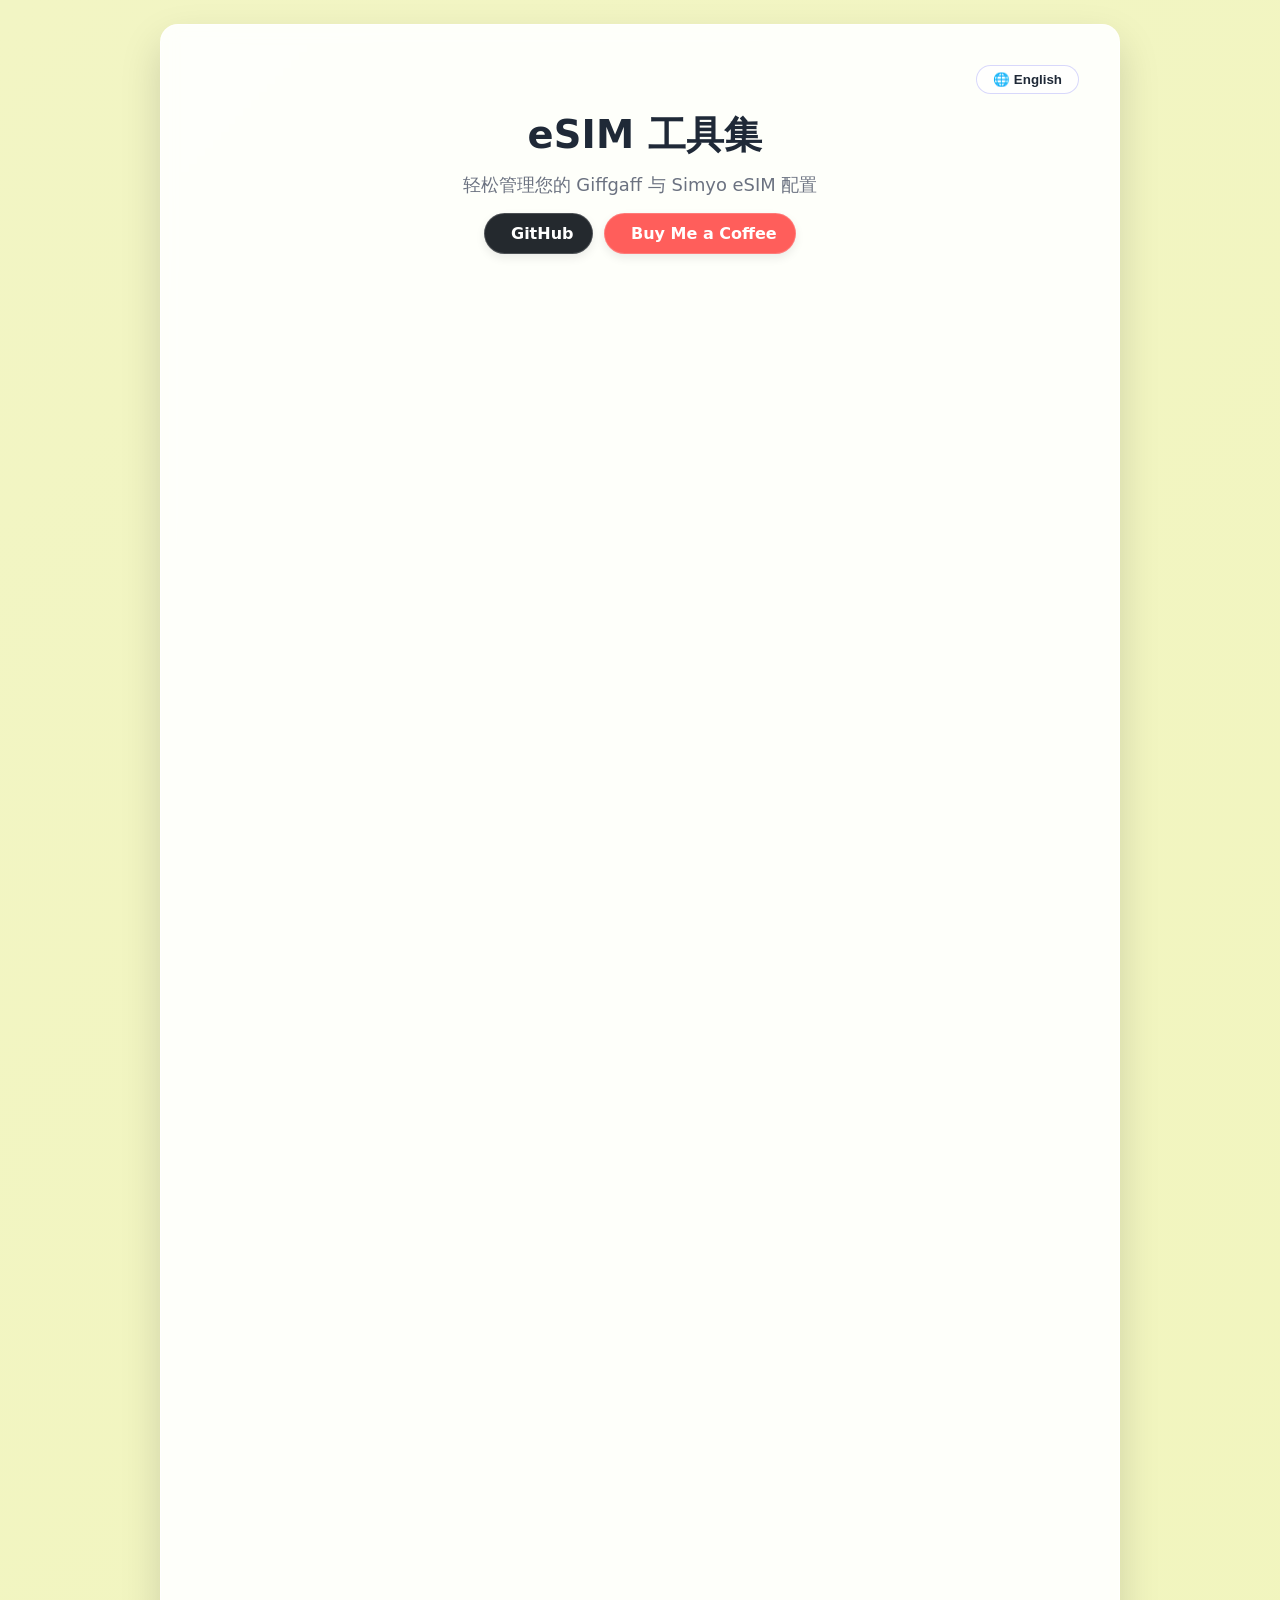
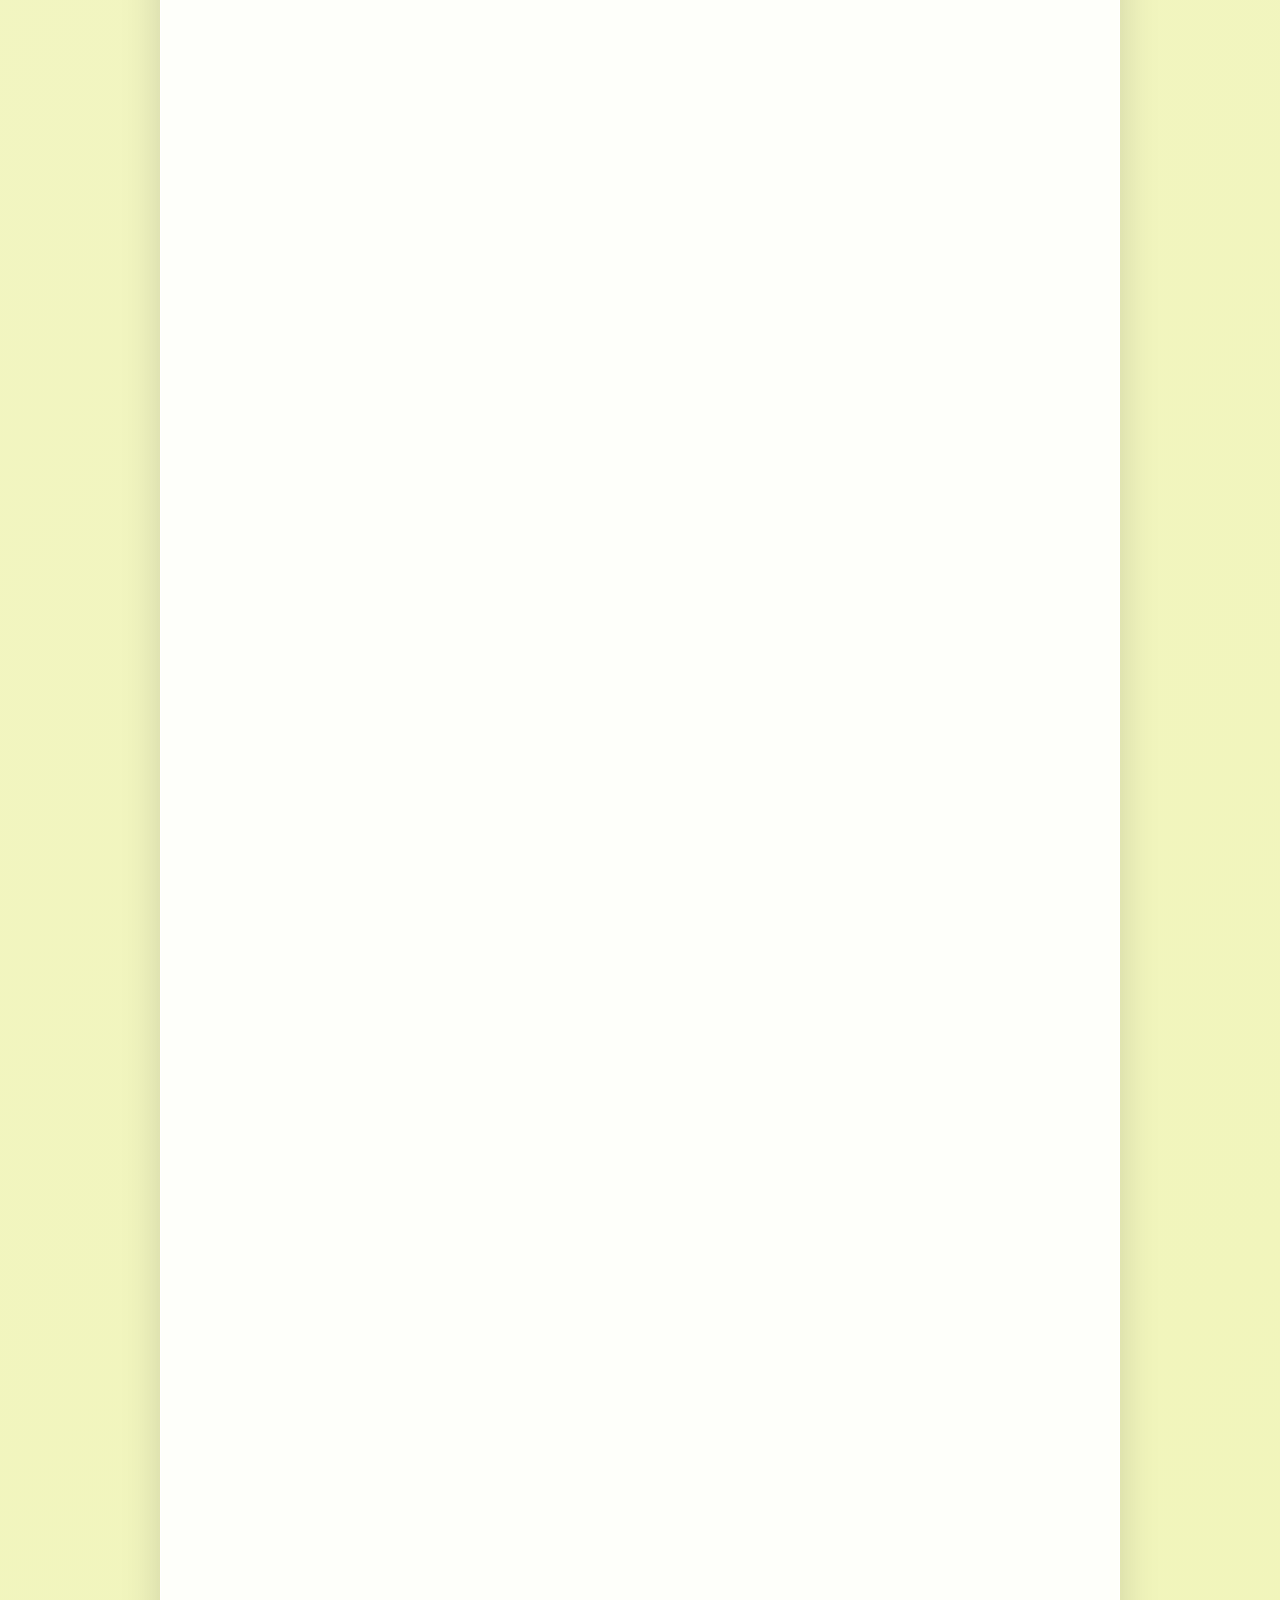
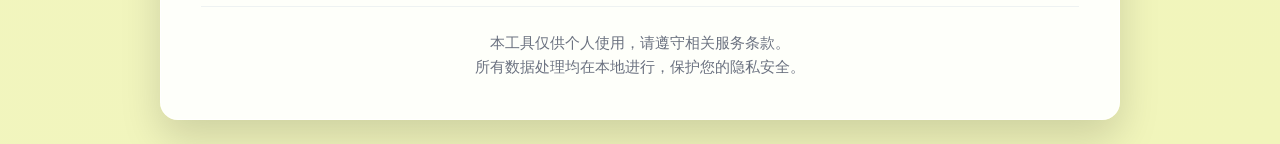
==== index.html @ 3311214f "♻️ refactor: Legacy → Modular 全量迁移完成 - 删除 src/giffgaff/ 和 src/simyo/ 整个目录（JS、CSS、HTML、文档） - 移动 HTML " ====
<!DOCTYPE html>
<html lang="zh-CN" data-page="home">
<head>
    <meta charset="UTF-8">
    <meta name="viewport" content="width=device-width, initial-scale=1">
    <meta name="description" content="eSIM 设备管理工具集，支持已有 Giffgaff 与 Simyo 号码的 eSIM 转换、设备更换、二维码生成及验证码处理。">

    <!-- Sentry 错误监控配置（必须在其他脚本之前） -->
    <script>
      // Sentry 配置 - 在 Netlify 部署时会通过环境变量注入
      window.SENTRY_DSN = '';  // 在 Netlify 环境变量中配置
      window.SENTRY_ENVIRONMENT = 'production';
      window.SENTRY_RELEASE = 'esim-tools@unknown';
    </script>
    <script src="/src/js/sentry-loader.js"></script>

    <meta http-equiv="Content-Security-Policy" content="default-src 'self'; script-src 'self' 'unsafe-eval' https://cdn.jsdelivr.net https://cdnjs.cloudflare.com https://browser.sentry-cdn.com https://www.googletagmanager.com; style-src 'self' 'unsafe-inline' https://cdn.jsdelivr.net https://cdnjs.cloudflare.com; font-src 'self' data:; connect-src 'self' https://cdn.jsdelivr.net https://cdnjs.cloudflare.com https://www.google-analytics.com https://www.googletagmanager.com https://qrcode.show https://api.qrserver.com https://appapi.simyo.nl https://api.giffgaff.com https://id.giffgaff.com https://publicapi.giffgaff.com https://*.sentry.io; img-src 'self' data: https:;">
    <title>eSIM Tools - Giffgaff &amp; Simyo eSIM 在线管理工具 | 设备更换、激活与二维码生成</title>
    <link rel="canonical" href="https://esim.cosr.eu.org/">
    <meta name="robots" content="index, follow">
    <link rel="manifest" href="/manifest.webmanifest">
    <meta name="theme-color" content="#6366f1">

    <!-- Open Graph / Facebook -->
    <meta property="og:type" content="website">
    <meta property="og:url" content="https://esim.cosr.eu.org/">
    <meta property="og:title" content="eSIM Tools - Giffgaff & Simyo eSIM 在线管理工具">
    <meta property="og:description" content="免费在线 eSIM 管理工具，支持已有 Giffgaff 与 Simyo 号码的 eSIM 转换、OAuth 认证、设备更换、QR 码生成及激活，浏览器端操作无需安装 App。">
    <meta property="og:image" content="https://esim.cosr.eu.org/og-image.png">
    <meta property="og:locale" content="zh_CN">
    <meta property="og:site_name" content="eSIM Tools">

    <!-- Twitter Card -->
    <meta name="twitter:card" content="summary_large_image">
    <meta name="twitter:title" content="eSIM Tools - Giffgaff & Simyo eSIM 在线管理工具">
    <meta name="twitter:description" content="免费在线 eSIM 管理工具，支持已有 Giffgaff 与 Simyo 号码的 eSIM 转换、设备更换、QR 码生成及激活。">
    <meta name="twitter:image" content="https://esim.cosr.eu.org/og-image.png">

    <!-- JSON-LD 结构化数据 -->
    <script type="application/ld+json">
    {
      "@context": "https://schema.org",
      "@type": "WebApplication",
      "name": "eSIM Tools",
      "url": "https://esim.cosr.eu.org",
      "description": "免费在线 eSIM 管理工具，支持已有 Giffgaff 与 Simyo 号码的 eSIM 转换、OAuth 认证、设备更换、QR 码生成及激活。",
      "applicationCategory": "UtilitiesApplication",
      "operatingSystem": "Web Browser",
      "offers": {
        "@type": "Offer",
        "price": "0",
        "priceCurrency": "GBP"
      },
      "featureList": [
        "Giffgaff eSIM OAuth 认证与激活",
        "Simyo eSIM 设备更换与管理",
        "自动生成 eSIM QR 码",
        "支持 MFA 多因素认证",
        "浏览器端本地处理，保护隐私"
      ],
      "inLanguage": ["zh", "en"],
      "softwareHelp": {
        "@type": "CreativeWork",
        "url": "https://github.com/Silentely/eSIM-Tools"
      }
    }
    </script>

    <!-- 性能优化：预连接与预加载关键资源 -->
    <link rel="preconnect" href="https://cdn.jsdelivr.net" crossorigin>
    <link rel="preconnect" href="https://cdnjs.cloudflare.com" crossorigin>
    <link rel="preconnect" href="https://browser.sentry-cdn.com" crossorigin>
    <link rel="preconnect" href="https://www.googletagmanager.com" crossorigin>
    <link rel="preconnect" href="https://qrcode.show" crossorigin>
    <link rel="preconnect" href="https://api.giffgaff.com" crossorigin>
    <link rel="preconnect" href="https://appapi.simyo.nl" crossorigin>

    <!-- Favicon -->
    <link rel="icon" href="/src/assets/favicon.ico" type="image/x-icon">

    <!-- 关键CSS优先：preload 后备 rel=stylesheet -->
    <link rel="preload" href="https://cdn.jsdelivr.net/npm/bootstrap@5.3.0/dist/css/bootstrap.min.css" as="style" onload="this.rel='stylesheet'" integrity="sha384-9ndCyUaIbzAi2FUVXJi0CjmCapSmO7SnpJef0486qhLnuZ2cdeRhO02iuK6FUUVM" crossorigin="anonymous">
    <noscript><link href="https://cdn.jsdelivr.net/npm/bootstrap@5.3.0/dist/css/bootstrap.min.css" rel="stylesheet" integrity="sha384-9ndCyUaIbzAi2FUVXJi0CjmCapSmO7SnpJef0486qhLnuZ2cdeRhO02iuK6FUUVM" crossorigin="anonymous"></noscript>
    <!-- Font Awesome：直接引入，避免 onload 触发器被 CSP 阻断导致样式未生效 -->
    <link rel="stylesheet" href="/src/assets/fontawesome/all.min.css">
    <!-- Font Awesome 资源路径（woff2）在 /src/assets/fontawesome/，确保已发布且 CSP 允许 font-src 'self' -->

    <!-- 本地样式文件 -->
    <link rel="preload" href="/src/styles/design-system.css" as="style" onload="this.rel='stylesheet'">
    <link rel="preload" href="/src/styles/animations.css" as="style" onload="this.rel='stylesheet'">
    <link rel="stylesheet" href="/src/styles/fa-local.css">
    <link rel="stylesheet" href="/src/styles/notification.css">

    <meta name="build-rev" content="v1">

    <style>
        /* Design System: 语义化令牌与统一规范 */
        :root{
            /* Brand */
            --brand-start:#6366f1; /* indigo-500 */
            --brand-end:#8b5cf6;   /* violet-500 */
            --accent-ok:#10b981;   /* emerald-500 */
            --accent-warn:#f59e0b; /* amber-500 */
            --accent-danger:#ef4444; /* red-500 */

            /* Surface & Text */
            /* 背景改为淡色 #f2f5c4 */
            --bg-grad-start:#f2f5c4;
            --bg-grad-end:#f1f5bb;
            --surface:#ffffff;
            --surface-alpha:92%;
            --text-primary:#1f2937;   /* slate-800 */
            --text-secondary:#374151; /* gray-700 */
            --text-muted:#6b7280;     /* gray-500 */

            /* Radius & Elevation & Spacing */
            --radius-lg:18px;
            --shadow-sm:0 4px 10px rgba(0,0,0,.08);
            --shadow-md:0 10px 30px rgba(0,0,0,.10);
            --shadow-lg:0 18px 40px rgba(0,0,0,.15);
            --ring:0 0 0 3px rgba(99,102,241,.35);

            --s1:8px; --s2:12px; --s3:16px; --s4:20px; --s5:24px; --s6:32px;

            /* Motion */
            --ease-standard:cubic-bezier(.2,.8,.2,1);
            --duration-fast:.18s;
            --duration-normal:.28s;
        }

        *{margin:0;padding:0;box-sizing:border-box}

        body{
            font-family: system-ui, -apple-system, Segoe UI, Roboto, Ubuntu, Cantarell, 'Helvetica Neue', Arial, 'Noto Sans', 'PingFang SC', 'Hiragino Sans GB', 'Microsoft YaHei', sans-serif;
            background: linear-gradient(135deg, var(--bg-grad-start) 0%, var(--bg-grad-end) 100%);
            min-height: 100vh;
            display: flex;
            align-items: center;
            justify-content: center;
            padding: var(--s5);
            color: var(--text-primary);
        }

        .main-container{
            background: color-mix(in oklab, white var(--surface-alpha), transparent);
            -webkit-backdrop-filter: blur(8px);
            backdrop-filter: blur(8px);
            border-radius: var(--radius-lg);
            padding: clamp(20px, 4vw, 40px);
            box-shadow: var(--shadow-lg);
            max-width: 960px;
            width: 100%;
            text-align: center;
            border: 1px solid color-mix(in oklab, white 70%, transparent);
        }

        .language-switcher{
            display:flex;
            justify-content:flex-end;
            width:100%;
            margin-bottom: var(--s3);
        }
        .lang-switch{
            display:inline-flex;
            align-items:center;
            gap:6px;
            padding:6px 16px;
            border-radius:999px;
            border:1px solid rgba(99,102,241,.25);
            background: rgba(255,255,255,.7);
            color: var(--text-primary);
            font-weight:600;
            cursor:pointer;
            transition: transform var(--duration-fast) var(--ease-standard), box-shadow var(--duration-fast) var(--ease-standard);
        }
        .lang-switch:hover{
            transform: translateY(-1px);
            box-shadow: var(--shadow-sm);
        }
        .lang-switch:focus-visible{
            outline:none;
            box-shadow: var(--ring);
        }

        .header{ margin-bottom: var(--s6); }
        .header h1{
            font-size: clamp(1.9rem, 3vw, 2.6rem);
            font-weight: 800;
            color: var(--text-primary);
            margin-bottom: var(--s2);
            letter-spacing: .2px;
            display:flex;align-items:center;justify-content:center;gap:10px;
        }
        .header .subtitle{
            font-size: clamp(.95rem, 1.9vw, 1.12rem);
            color: var(--text-muted);
            margin: 0;
        }

        .header-actions{
            display: flex;
            gap: var(--s2);
            justify-content: center;
            flex-wrap: wrap;
            margin-top: var(--s3);
        }

        .github-btn, .kofi-btn{
            font-size: 16px;
            font-weight: 600;
            padding: 10px 18px;
            display:inline-flex;
            align-items:center;
            justify-content:center;
            border-radius: 999px;
            transition: transform var(--duration-fast) var(--ease-standard), box-shadow var(--duration-fast) var(--ease-standard), background var(--duration-fast) var(--ease-standard);
            gap: 8px;
            box-shadow: var(--shadow-sm);
            text-decoration: none !important;
            outline: none;
            will-change: transform;
            border: 1px solid rgba(255,255,255,.18);
        }
        .github-btn{ background: #24292e; color:#fff !important; }
        .github-btn:hover{ transform: translateY(-1px); box-shadow: var(--shadow-md); background:#111; }

        .kofi-btn{ background: #FF5E5B; color:#fff !important; }
        .kofi-btn:hover{ transform: translateY(-1px); box-shadow: var(--shadow-md); background:#e64a47; }

        .github-btn:focus-visible, .kofi-btn:focus-visible{ outline: none; box-shadow: var(--ring); }

        .tools-grid{
            display:grid;
            grid-template-columns: repeat(2, minmax(0, 1fr));
            gap: clamp(16px, 3vw, 28px);
            margin-top: var(--s6);
        }
        @media (max-width: 720px){ .tools-grid{ grid-template-columns: 1fr; } }

        .tool-card{
            background: var(--surface);
            border-radius: var(--radius-lg);
            padding: clamp(20px, 3.2vw, 28px);
            box-shadow: var(--shadow-md);
            transition: transform var(--duration-fast) var(--ease-standard), box-shadow var(--duration-fast) var(--ease-standard), border-color var(--duration-fast) var(--ease-standard);
            border: 2px solid transparent;
            position: relative;
            overflow: hidden;
            will-change: transform, box-shadow;
        }
        .tool-card::before{
            content: '';
            position: absolute;
            inset: 0 0 auto 0;
            height: 4px;
            background: linear-gradient(90deg, var(--primary), var(--secondary));
        }
        .tool-card:hover{
            transform: translateY(-6px);
            box-shadow: var(--shadow-lg);
            border-color: color-mix(in oklab, var(--primary) 40%, transparent);
        }
        .tool-card:focus-within{ box-shadow: var(--ring); }

        /* 品牌色注入 */
        .giffgaff-card{ --primary:#ff6b00; --secondary:#ff8c42; }
        .simyo-card{ --primary:#e74c3c; --secondary:#c0392b; }

        .tool-icon{
            font-size: clamp(2.2rem, 3.2vw, 2.8rem);
            color: var(--primary);
            margin-bottom: var(--s3);
        }
        .tool-title{
            font-size: clamp(1.2rem, 2.2vw, 1.4rem);
            font-weight: 800;
            color: var(--text-primary);
            margin-bottom: var(--s2);
        }
        .tool-description{
            color: var(--text-muted);
            margin-bottom: var(--s4);
            line-height: 1.65;
        }

        .tool-features{
            list-style: none;
            padding: 0;
            margin-bottom: var(--s4);
            text-align: left;
        }
        .tool-features li{
            display: flex;
            align-items: baseline;
            gap: 10px;
            padding: 6px 0;
            color: var(--text-secondary);
        }
        .tool-features li i{ color: var(--primary); flex: 0 0 auto; }
        .tool-features li span{ flex: 1 1 auto; }

        .tool-btn{
            background: linear-gradient(135deg, var(--primary), var(--secondary));
            color: #fff;
            border: none;
            padding: 12px 22px;
            border-radius: 999px;
            font-size: 1rem;
            font-weight: 800;
            text-decoration: none;
            display: inline-flex;
            align-items: center;
            gap: 10px;
            transition: transform var(--duration-fast) var(--ease-standard), box-shadow var(--duration-fast) var(--ease-standard), filter var(--duration-fast) var(--ease-standard);
            box-shadow: 0 6px 16px color-mix(in oklab, var(--primary) 35%, transparent);
            outline: none;
            will-change: transform, filter;
        }
        .tool-btn:hover{ transform: translateY(-2px); text-decoration: none; color: #fff; filter: brightness(1.03); }
        .tool-btn:focus-visible{ box-shadow: var(--ring); }

        .footer{
            margin-top: var(--s6);
            padding-top: var(--s5);
            border-top: 1px solid color-mix(in oklab, #ecf0f1 85%, transparent);
            color: #6b7280;
            font-size: .94rem;
            line-height: 1.6;
            text-align: center;
        }

        /* 入场动画：IntersectionObserver 触发，避免 setTimeout 抖动 */
        .reveal{ opacity: 0; transform: translateY(12px); transition: opacity .5s var(--ease-standard), transform .5s var(--ease-standard); will-change: opacity, transform; }
        .reveal.show{ opacity: 1; transform: translateY(0); }

        /* 降低动效：尊重用户的减少动态偏好 */
        @media (prefers-reduced-motion: reduce){
            .reveal{ transition: none; transform: none; opacity: 1; }
            .tool-card, .github-btn, .tool-btn{ transition: none!important; }
        }

        /* 小屏进一步优化 */
        @media (max-width: 360px){
            .github-btn{ padding: 9px 14px; font-size: 14px; }
            .tool-btn{ padding: 10px 18px; font-size: .95rem; }
        }

        /* GEO 优化内容区块 */
        .info-section{
            margin-top: var(--s6);
            text-align: left;
        }
        .section-title{
            font-size: clamp(1.3rem, 2.5vw, 1.6rem);
            font-weight: 700;
            color: var(--text-primary);
            margin-bottom: var(--s3);
            display: flex;
            align-items: center;
            gap: var(--s2);
        }
        .section-title i{ color: var(--primary, var(--brand-start)); }
        .section-desc{
            color: var(--text-muted);
            margin-bottom: var(--s4);
        }

        /* 设备兼容性 */
        .compat-grid{
            display: grid;
            grid-template-columns: repeat(2, 1fr);
            gap: var(--s3);
            margin-bottom: var(--s3);
        }
        @media (max-width: 600px){ .compat-grid{ grid-template-columns: 1fr; } }
        .compat-card{
            background: color-mix(in oklab, var(--surface) 95%, transparent);
            border-radius: var(--radius-lg);
            padding: var(--s4);
            border: 1px solid color-mix(in oklab, var(--brand-start) 20%, transparent);
        }
        .compat-card h3{
            font-size: 1rem;
            font-weight: 700;
            margin-bottom: var(--s2);
            color: var(--text-primary);
        }
        .compat-card p{
            font-size: .9rem;
            color: var(--text-secondary);
            line-height: 1.6;
        }
        .compat-check{
            background: color-mix(in oklab, var(--accent-ok) 10%, transparent);
            padding: var(--s3);
            border-radius: var(--radius-lg);
            font-size: .9rem;
        }
        .compat-check code{
            background: rgba(0,0,0,.06);
            padding: 2px 6px;
            border-radius: 4px;
            font-weight: 600;
        }

        /* 使用教程 */
        .tutorial-grid{
            display: grid;
            grid-template-columns: repeat(2, 1fr);
            gap: var(--s4);
        }
        @media (max-width: 700px){ .tutorial-grid{ grid-template-columns: 1fr; } }
        .tutorial-card{
            background: var(--surface);
            border-radius: var(--radius-lg);
            padding: var(--s4);
            border-left: 4px solid;
        }
        .giffgaff-tutorial{ border-left-color: #ff6b00; }
        .simyo-tutorial{ border-left-color: #e74c3c; }
        .tutorial-card h3{
            font-size: 1.05rem;
            font-weight: 700;
            margin-bottom: var(--s3);
            color: var(--text-primary);
        }
        .tutorial-steps{
            padding-left: var(--s4);
            margin-bottom: var(--s3);
        }
        .tutorial-steps li{
            font-size: .9rem;
            color: var(--text-secondary);
            margin-bottom: var(--s1);
            line-height: 1.5;
        }
        .tutorial-note{
            font-size: .85rem;
            color: var(--text-muted);
            background: color-mix(in oklab, var(--accent-warn) 10%, transparent);
            padding: var(--s2) var(--s3);
            border-radius: var(--radius-lg);
        }

        /* 对比表格 */
        .compare-table-wrapper{
            overflow-x: auto;
            border-radius: var(--radius-lg);
            box-shadow: var(--shadow-sm);
        }
        .compare-table{
            width: 100%;
            border-collapse: collapse;
            background: var(--surface);
            font-size: .9rem;
        }
        .compare-table th{
            background: color-mix(in oklab, var(--brand-start) 10%, transparent);
            padding: var(--s3);
            font-weight: 700;
            text-align: left;
            color: var(--text-primary);
        }
        .compare-table td{
            padding: var(--s3);
            border-bottom: 1px solid color-mix(in oklab, #ecf0f1 80%, transparent);
            color: var(--text-secondary);
        }
        .compare-table tr:last-child td{ border-bottom: none; }
        .text-success{ color: var(--accent-ok); }
        .text-warning{ color: var(--accent-warn); }

        /* 地区限制 */
        .region-grid{
            display: grid;
            grid-template-columns: repeat(2, 1fr);
            gap: var(--s3);
        }
        @media (max-width: 600px){ .region-grid{ grid-template-columns: 1fr; } }
        .region-card{
            background: var(--surface);
            border-radius: var(--radius-lg);
            padding: var(--s4);
            border: 1px solid color-mix(in oklab, var(--brand-start) 15%, transparent);
        }
        .region-card h3{
            font-size: 1rem;
            font-weight: 700;
            margin-bottom: var(--s2);
            color: var(--text-primary);
        }
        .region-card p{
            font-size: .9rem;
            color: var(--text-secondary);
            margin-bottom: var(--s1);
        }
        .region-card strong{ color: var(--text-primary); }

        /* 术语表 */
        .glossary-grid{
            display: grid;
            grid-template-columns: repeat(3, 1fr);
            gap: var(--s3);
        }
        @media (max-width: 800px){ .glossary-grid{ grid-template-columns: repeat(2, 1fr); } }
        @media (max-width: 500px){ .glossary-grid{ grid-template-columns: 1fr; } }
        .glossary-item{
            background: var(--surface);
            border-radius: var(--radius-lg);
            padding: var(--s3) var(--s4);
        }
        .glossary-term{
            font-weight: 700;
            font-size: .9rem;
            color: var(--brand-start);
            margin-bottom: var(--s1);
        }
        .glossary-desc{
            font-size: .85rem;
            color: var(--text-muted);
            line-height: 1.5;
            margin: 0;
        }

        /* FAQ */
        .faq-list{
            display: flex;
            flex-direction: column;
            gap: var(--s2);
        }
        .faq-item{
            background: var(--surface);
            border-radius: var(--radius-lg);
            overflow: hidden;
        }
        .faq-item summary{
            padding: var(--s3) var(--s4);
            font-weight: 600;
            font-size: .95rem;
            color: var(--text-primary);
            cursor: pointer;
            transition: background var(--duration-fast) var(--ease-standard);
        }
        .faq-item summary:hover{
            background: color-mix(in oklab, var(--brand-start) 5%, transparent);
        }
        .faq-item p{
            padding: 0 var(--s4) var(--s3);
            font-size: .9rem;
            color: var(--text-secondary);
            line-height: 1.6;
        }

        /* 安全声明 */
        .disclaimer-content{
            display: flex;
            flex-direction: column;
            gap: var(--s3);
        }
        .disclaimer-item{
            display: flex;
            align-items: flex-start;
            gap: var(--s3);
            padding: var(--s4);
            border-radius: var(--radius-lg);
            background: var(--surface);
        }
        .disclaimer-item i{
            font-size: 1.5rem;
            flex-shrink: 0;
            margin-top: 2px;
        }
        .disclaimer-item.warning{ border-left: 4px solid var(--accent-warn); }
        .disclaimer-item.warning i{ color: var(--accent-warn); }
        .disclaimer-item.info{ border-left: 4px solid var(--brand-start); }
        .disclaimer-item.info i{ color: var(--brand-start); }
        .disclaimer-item.success{ border-left: 4px solid var(--accent-ok); }
        .disclaimer-item.success i{ color: var(--accent-ok); }
        .disclaimer-item strong{
            display: block;
            font-size: .95rem;
            margin-bottom: var(--s1);
            color: var(--text-primary);
        }
        .disclaimer-item p{
            font-size: .9rem;
            color: var(--text-secondary);
            margin: 0;
            line-height: 1.5;
        }
    </style>

    <!-- Google tag (gtag.js) 延迟加载 -->
    <script defer src="https://www.googletagmanager.com/gtag/js?id=G-HGX38HMNL1" integrity="sha384-NF9+d4/j/t6u+oaMBVAN5fH6PhjpwA5QS+SqlQSW2gEcp8M9N6EXbvBqLW8zLqDq" crossorigin="anonymous"></script>
</head>
<body aria-label="eSIM 工具选择">
    <div class="main-container" role="region" aria-label="eSIM 工具选择">
        <div class="language-switcher">
            <button id="languageSwitcher" class="lang-switch" type="button" aria-label="切换语言到英文">🌐 English</button>
        </div>
        <div class="header">
            <h1><i class="fas fa-sim-card" aria-hidden="true"></i> <span class="header-title-text">eSIM 工具集</span></h1>
            <p class="subtitle">轻松管理您的 Giffgaff 与 Simyo eSIM 配置</p>
            <div class="header-actions">
                <a href="https://github.com/Silentely/eSIM-Tools" target="_blank" rel="noopener noreferrer" class="github-btn" aria-label="在新窗口打开 GitHub 仓库">
                    <i class="fab fa-github" aria-hidden="true"></i> GitHub
                </a>
                <a href="https://ko-fi.com/debug402" target="_blank" rel="noopener noreferrer" class="kofi-btn" aria-label="Buy me a coffee on Ko-fi">
                    <i class="fas fa-coffee" aria-hidden="true"></i> <span>Buy Me a Coffee</span>
                </a>
            </div>
        </div>

        <div class="tools-grid" aria-live="polite">
            <!-- Giffgaff工具卡片 -->
            <section class="tool-card giffgaff-card reveal" tabindex="-1" aria-labelledby="giffgaff-title" aria-describedby="giffgaff-desc">
                <div class="tool-icon" aria-hidden="true">
                    <i class="fas fa-mobile-alt"></i>
                </div>
                <h2 id="giffgaff-title" class="tool-title"><span class="tool-title-text">Giffgaff eSIM 工具</span></h2>
                <p id="giffgaff-desc" class="tool-description">
                    <span class="tool-description-text">完整的 Giffgaff eSIM 转换与管理，支持 OAuth 认证、MFA 验证与 GraphQL API 调用</span>
                </p>
                <ul class="tool-features">
                    <li><i class="fa-solid fa-check" aria-hidden="true"></i><span>OAuth 2.0 PKCE 认证</span></li>
                    <li><i class="fa-solid fa-check" aria-hidden="true"></i><span>邮件验证码与 MFA 支持</span></li>
                    <li><i class="fa-solid fa-check" aria-hidden="true"></i><span>GraphQL API 集成</span></li>
                    <li><i class="fa-solid fa-check" aria-hidden="true"></i><span>自动生成 eSIM 二维码</span></li>
                    <li><i class="fa-solid fa-check" aria-hidden="true"></i><span>完善的错误处理</span></li>
                </ul>
                <a href="/giffgaff" class="tool-btn" aria-describedby="giffgaff-desc">
                    <i class="fas fa-arrow-right" aria-hidden="true"></i><span>使用 Giffgaff 工具</span>
                </a>
            </section>

            <!-- Simyo工具卡片 -->
            <section class="tool-card simyo-card reveal" tabindex="-1" aria-labelledby="simyo-title" aria-describedby="simyo-desc">
                <div class="tool-icon" aria-hidden="true">
                    <i class="fas fa-sim-card"></i>
                </div>
                <h2 id="simyo-title" class="tool-title"><span class="tool-title-text">Simyo 工具</span></h2>
                <p id="simyo-desc" class="tool-description">
                    <span class="tool-description-text">专为 Simyo NL 用户的 eSIM 管理，支持设备更换与短信验证码处理</span>
                </p>
                <ul class="tool-features">
                    <li><i class="fa-solid fa-check" aria-hidden="true"></i><span>简单快捷的登录验证</span></li>
                    <li><i class="fa-solid fa-check" aria-hidden="true"></i><span>设备更换完整流程</span></li>
                    <li><i class="fa-solid fa-check" aria-hidden="true"></i><span>短信验证码支持</span></li>
                    <li><i class="fa-solid fa-check" aria-hidden="true"></i><span>一键生成二维码</span></li>
                    <li><i class="fa-solid fa-check" aria-hidden="true"></i><span>安装确认功能</span></li>
                </ul>
                <a href="/simyo" class="tool-btn" aria-describedby="simyo-desc">
                    <i class="fas fa-arrow-right" aria-hidden="true"></i><span>使用 Simyo 工具</span>
                </a>
            </section>
        </div>

        <!-- 设备兼容性 -->
        <section class="info-section reveal" aria-labelledby="compat-title">
            <h2 id="compat-title" class="section-title"><i class="fas fa-mobile-alt" aria-hidden="true"></i> 设备兼容性</h2>
            <p class="section-desc">使用前请确认您的设备支持 eSIM 功能</p>
            <div class="compat-grid">
                <div class="compat-card">
                    <h3><i class="fab fa-apple" aria-hidden="true"></i> Apple</h3>
                    <p>iPhone XS / XR 及更新机型<br>iPhone SE 2 及更新机型</p>
                </div>
                <div class="compat-card">
                    <h3><i class="fab fa-android" aria-hidden="true"></i> Android</h3>
                    <p>Samsung Galaxy S20 及更新<br>Google Pixel 3 及更新<br>部分 OnePlus、华为机型</p>
                </div>
            </div>
            <p class="compat-check"><strong>检查方法：</strong>在手机拨号盘输入 <code>*#06#</code>，如显示 EID 号码则支持 eSIM</p>
        </section>

        <!-- 使用教程 -->
        <section class="info-section reveal" aria-labelledby="tutorial-title">
            <h2 id="tutorial-title" class="section-title"><i class="fas fa-book-open" aria-hidden="true"></i> 使用教程</h2>
            <div class="tutorial-grid">
                <div class="tutorial-card giffgaff-tutorial">
                    <h3>Giffgaff eSIM 激活流程</h3>
                    <ol class="tutorial-steps">
                        <li>点击「使用 Giffgaff 工具」进入工具页面</li>
                        <li>使用 Giffgaff 账号完成 OAuth 登录授权</li>
                        <li>输入邮箱验证码完成身份验证</li>
                        <li>完成 MFA 多因素认证（如已启用）</li>
                        <li>查询会员资格并选择 eSIM 操作</li>
                        <li>获取 eSIM 下载码或扫描 QR 码激活</li>
                    </ol>
                    <p class="tutorial-note"><i class="fas fa-clock" aria-hidden="true"></i> 激活时间窗口：UK 时间 4:30am - 9:30pm</p>
                </div>
                <div class="tutorial-card simyo-tutorial">
                    <h3>Simyo eSIM 管理流程</h3>
                    <ol class="tutorial-steps">
                        <li>点击「使用 Simyo 工具」进入工具页面</li>
                        <li>使用 Simyo 账号完成登录验证</li>
                        <li>选择设备更换或 eSIM 激活</li>
                        <li>通过 SMS 短信或 iDEAL 支付验证身份</li>
                        <li>确认新设备并生成 eSIM 配置</li>
                    </ol>
                    <p class="tutorial-note"><i class="fas fa-info-circle" aria-hidden="true"></i> 本工具支持生成 eSIM QR 码，简化激活流程</p>
                </div>
            </div>
        </section>

        <!-- 与官方流程对比 -->
        <section class="info-section reveal" aria-labelledby="compare-title">
            <h2 id="compare-title" class="section-title"><i class="fas fa-balance-scale" aria-hidden="true"></i> 与官方 App 对比</h2>
            <div class="compare-table-wrapper">
                <table class="compare-table">
                    <thead>
                        <tr>
                            <th>对比项</th>
                            <th>本工具</th>
                            <th>官方 App</th>
                        </tr>
                    </thead>
                    <tbody>
                        <tr>
                            <td>操作平台</td>
                            <td><i class="fas fa-check text-success"></i> 浏览器 Web 端</td>
                            <td>仅移动端 App</td>
                        </tr>
                        <tr>
                            <td>QR 码生成</td>
                            <td><i class="fas fa-check text-success"></i> 自动生成</td>
                            <td>Simyo 不支持（本工具可生成）</td>
                        </tr>
                        <tr>
                            <td>认证方式</td>
                            <td>OAuth 2.0 PKCE</td>
                            <td>App 内置登录</td>
                        </tr>
                        <tr>
                            <td>官方支持</td>
                            <td><i class="fas fa-exclamation-triangle text-warning"></i> 非官方</td>
                            <td><i class="fas fa-check text-success"></i> 官方支持</td>
                        </tr>
                        <tr>
                            <td>服务条款</td>
                            <td><i class="fas fa-exclamation-triangle text-warning"></i> 可能违反</td>
                            <td><i class="fas fa-check text-success"></i> 符合条款</td>
                        </tr>
                    </tbody>
                </table>
            </div>
        </section>

        <!-- 地区与时间限制 -->
        <section class="info-section reveal" aria-labelledby="region-title">
            <h2 id="region-title" class="section-title"><i class="fas fa-globe-europe" aria-hidden="true"></i> 地区与时间限制</h2>
            <div class="region-grid">
                <div class="region-card">
                    <h3><i class="fas fa-clock" aria-hidden="true"></i> Giffgaff</h3>
                    <p>激活时间窗口：<strong>UK 时间 4:30am - 9:30pm</strong></p>
                    <p>请在非工作时间内尝试激活可能失败</p>
                </div>
                <div class="region-card">
                    <h3><i class="fas fa-map-marker-alt" aria-hidden="true"></i> Simyo</h3>
                    <p>服务地区：<strong>荷兰 (NL)</strong></p>
                    <p>仅支持荷兰本地 SIM 卡用户</p>
                </div>
            </div>
        </section>

        <!-- 技术术语解释 -->
        <section class="info-section reveal" aria-labelledby="glossary-title">
            <h2 id="glossary-title" class="section-title"><i class="fas fa-book" aria-hidden="true"></i> 技术术语说明</h2>
            <div class="glossary-grid">
                <div class="glossary-item">
                    <p class="glossary-term">OAuth 2.0 PKCE</p>
                    <p class="glossary-desc">一种安全的授权协议，允许第三方应用在无需存储密钥的情况下访问用户数据</p>
                </div>
                <div class="glossary-item">
                    <p class="glossary-term">GraphQL</p>
                    <p class="glossary-desc">一种 API 查询语言，比 REST 更灵活高效地获取所需数据</p>
                </div>
                <div class="glossary-item">
                    <p class="glossary-term">LPA String</p>
                    <p class="glossary-desc">本地配置文件激活字符串，包含 eSIM 下载所需的服务器地址和激活码</p>
                </div>
                <div class="glossary-item">
                    <p class="glossary-term">SM-DP+</p>
                    <p class="glossary-desc">订阅管理数据准备服务器，负责安全地存储和分发 eSIM 配置文件</p>
                </div>
                <div class="glossary-item">
                    <p class="glossary-term">MFA</p>
                    <p class="glossary-desc">多因素认证，通过多种方式验证用户身份，提高账户安全性</p>
                </div>
                <div class="glossary-item">
                    <p class="glossary-term">EID</p>
                    <p class="glossary-desc">eSIM 的唯一标识号码，可在拨号盘输入 *#06# 查看</p>
                </div>
            </div>
        </section>

        <!-- FAQ 常见问题 -->
        <section class="info-section reveal" aria-labelledby="faq-title">
            <h2 id="faq-title" class="section-title"><i class="fas fa-question-circle" aria-hidden="true"></i> 常见问题</h2>
            <div class="faq-list">
                <details class="faq-item">
                    <summary>无法接收 SMS 短信验证码怎么办？</summary>
                    <p>对于 Simyo 用户，可以选择 iDEAL 支付方式作为替代验证方案。如果仍然无法接收短信，请检查手机号码是否正确，或联系运营商确认短信服务状态。</p>
                </details>
                <details class="faq-item">
                    <summary>eSIM 激活需要多长时间？</summary>
                    <p>通常在几分钟内完成，最长可能需要 1 小时。如果超过 1 小时仍未激活成功，请检查网络连接或重新尝试。</p>
                </details>
                <details class="faq-item">
                    <summary>是否支持在海外激活 eSIM？</summary>
                    <p>Giffgaff 的 eSIM 激活有 UK 时间窗口限制（4:30am - 9:30pm UK 时间）。Simyo 主要面向荷兰本地用户，海外激活可能受限。</p>
                </details>
                <details class="faq-item">
                    <summary>Simyo 支持 QR 码激活吗？</summary>
                    <p>Simyo 官方 App 不支持 QR 码激活，但本工具可以生成 eSIM QR 码，让您通过扫描方式快速完成激活，无需在 App 内操作。</p>
                </details>
                <details class="faq-item">
                    <summary>使用这个工具安全吗？</summary>
                    <p>本工具在本地浏览器运行，所有数据处理均在本地进行。但请注意：使用第三方工具可能违反运营商服务条款，建议使用非主力号码进行测试。</p>
                </details>
                <details class="faq-item">
                    <summary>激活失败怎么办？</summary>
                    <p>请检查：1) 设备是否支持 eSIM；2) 网络连接是否正常；3) 是否在运营商服务时间内；4) 账号状态是否正常。如问题持续，请联系运营商客服。</p>
                </details>
            </div>
        </section>

        <!-- 安全声明 -->
        <section class="info-section reveal" aria-labelledby="disclaimer-title">
            <h2 id="disclaimer-title" class="section-title"><i class="fas fa-shield-alt" aria-hidden="true"></i> 安全声明</h2>
            <div class="disclaimer-content">
                <div class="disclaimer-item warning">
                    <i class="fas fa-exclamation-triangle" aria-hidden="true"></i>
                    <div>
                        <strong>第三方工具风险</strong>
                        <p>本工具为非官方第三方工具，使用可能违反运营商服务条款。请自行评估风险。</p>
                    </div>
                </div>
                <div class="disclaimer-item info">
                    <i class="fas fa-info-circle" aria-hidden="true"></i>
                    <div>
                        <strong>建议使用非主力号码</strong>
                        <p>为避免影响正常通信，建议使用备用号码进行测试和激活操作。</p>
                    </div>
                </div>
                <div class="disclaimer-item success">
                    <i class="fas fa-lock" aria-hidden="true"></i>
                    <div>
                        <strong>数据安全</strong>
                        <p>所有数据处理均在本地浏览器完成，不上传任何敏感信息到服务器。</p>
                    </div>
                </div>
            </div>
        </section>

        <footer class="footer" aria-label="免责声明与隐私说明">
            <p>
                <i class="fas fa-info-circle me-2" aria-hidden="true"></i>
                本工具仅供个人使用，请遵守相关服务条款。<br>
                <i class="fas fa-shield-alt me-2" aria-hidden="true"></i>
                所有数据处理均在本地进行，保护您的隐私安全。
            </p>
        </footer>
    </div>

    <!-- 将 bootstrap 脚本 defer，减少阻塞 -->
    <script defer src="https://cdn.jsdelivr.net/npm/bootstrap@5.3.0/dist/js/bootstrap.bundle.min.js" crossorigin="anonymous"></script>
    <!-- 首页逻辑脚本（无内联） -->
    <script defer src="/src/js/home.js"></script>
    <!-- 统一版权页脚（自动注入年份/品牌） -->
    <script type="module" src="/src/js/bootstrap-footer.js"></script>

    <!-- 国际化初始化 -->
    <script type="module" src="/src/js/init-home-i18n.js"></script>

    <!-- 通知系统初始化 -->
    <script type="module">
        import NotificationService from '/src/js/modules/notification-service.js';
        document.addEventListener('DOMContentLoaded', () => {
            NotificationService.init();
        });
    </script>

    <!-- 性能优化脚本 -->
    <script src="/src/js/performance.js"></script>
    <!-- WebMCP: 向 AI Agent 暴露站点工具 -->
    <script src="/src/js/webmcp.js" defer></script>
</body>
</html>
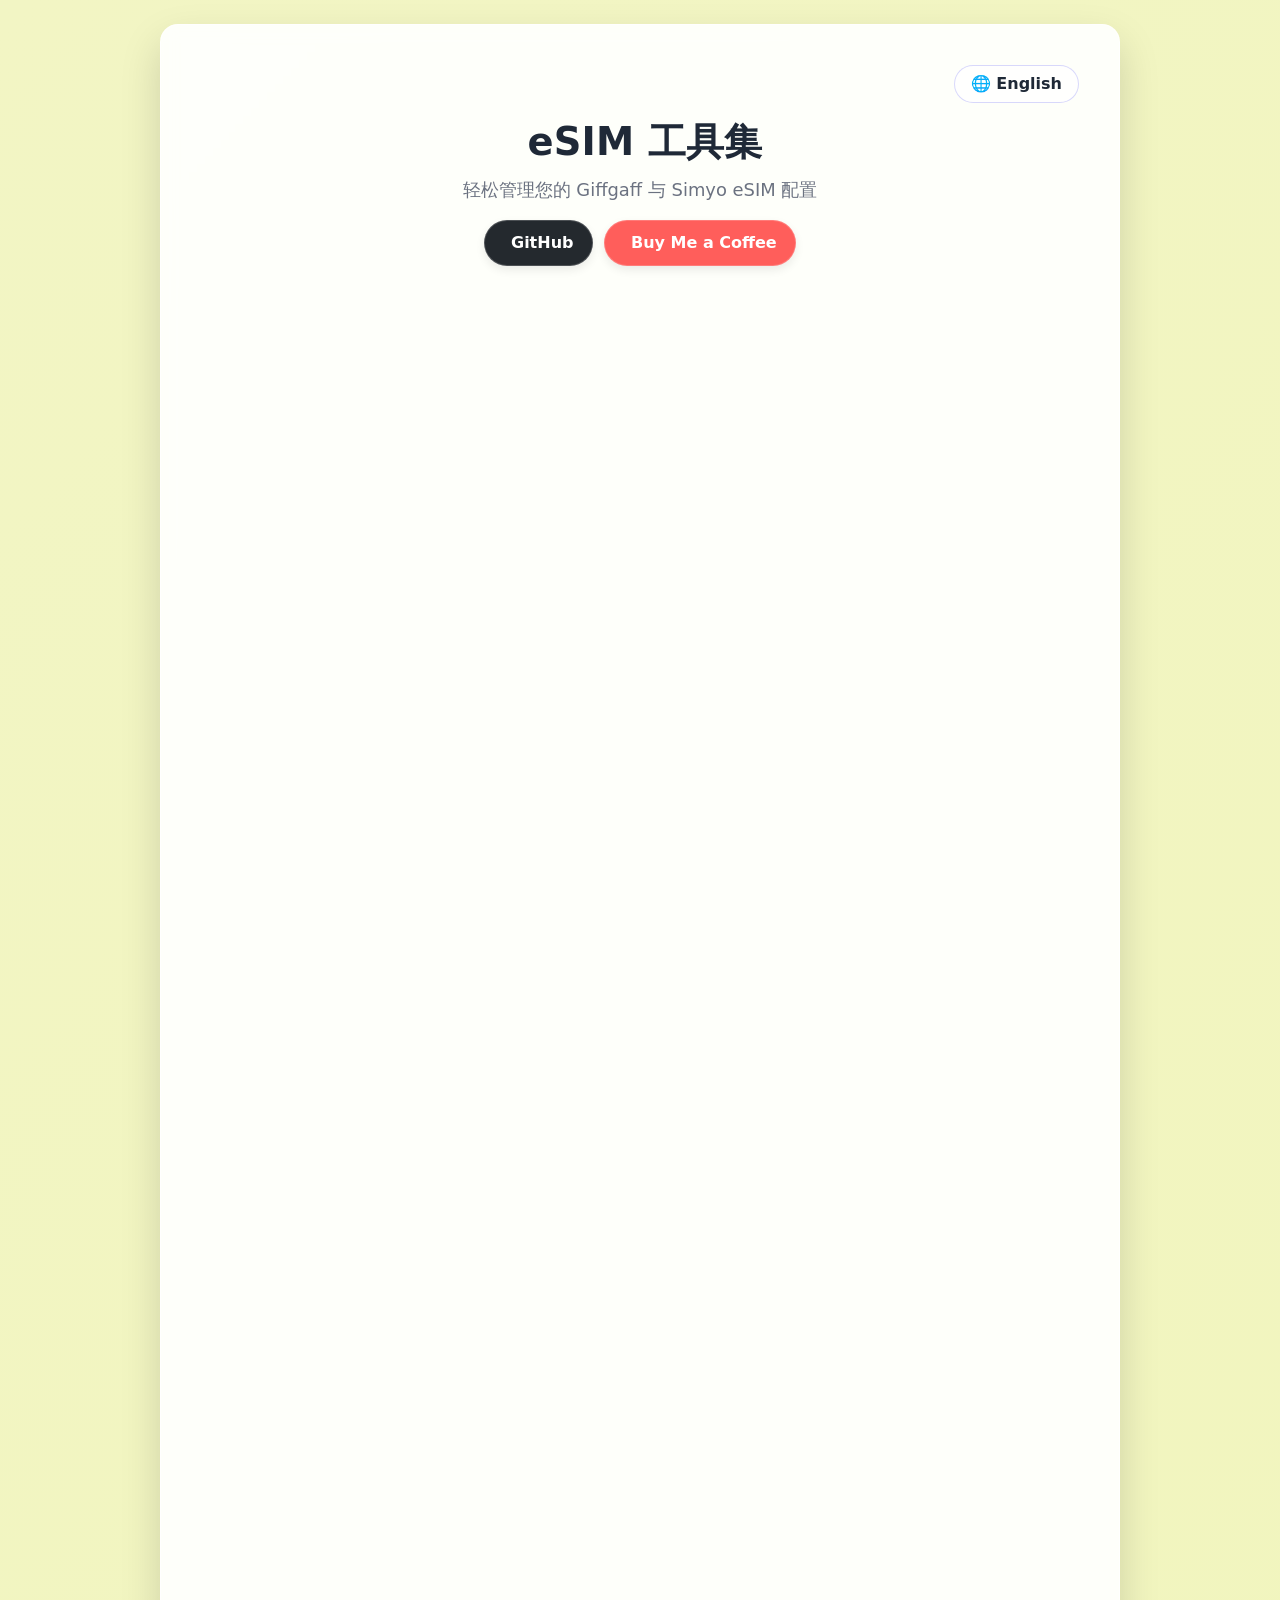
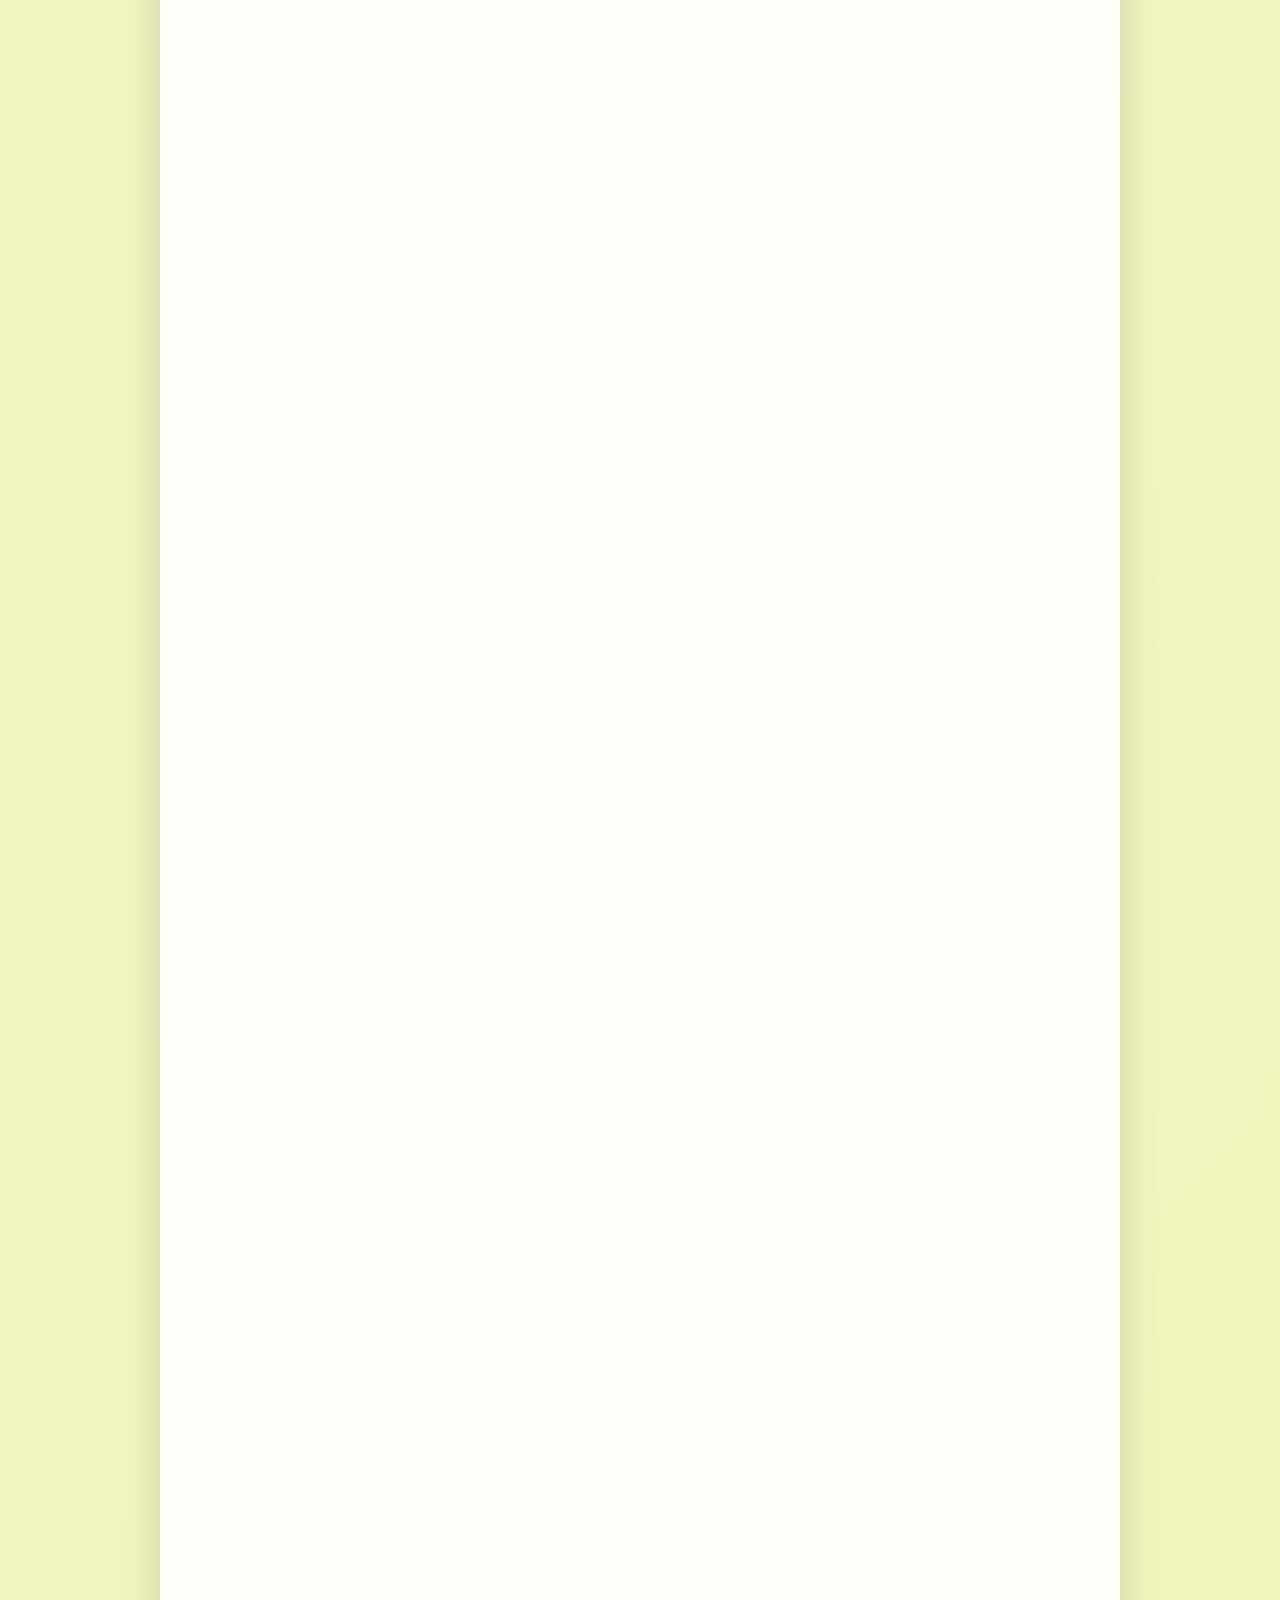
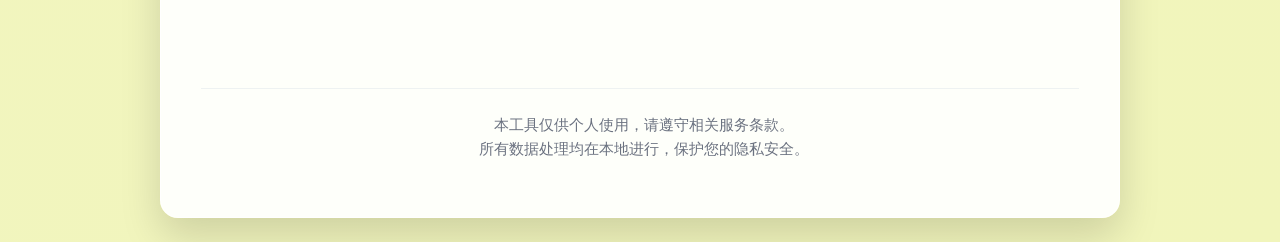
==== commit ca2b4333: "♻️ refactor: 外链化通知与 Sentry 配置脚本以满足 CSP 策略 - 将通知系统初始化从 index.html 内联模块脚本迁移到新建的 src/js/init-notificati" ====
--- a/index.html
+++ b/index.html
@@ -6,15 +6,11 @@
     <meta name="description" content="eSIM 设备管理工具集，支持已有 Giffgaff 与 Simyo 号码的 eSIM 转换、设备更换、二维码生成及验证码处理。">
 
     <!-- Sentry 错误监控配置（必须在其他脚本之前） -->
-    <script>
-      // Sentry 配置 - 在 Netlify 部署时会通过环境变量注入
-      window.SENTRY_DSN = '';  // 在 Netlify 环境变量中配置
-      window.SENTRY_ENVIRONMENT = 'production';
-      window.SENTRY_RELEASE = 'esim-tools@unknown';
-    </script>
+    <!-- 使用外链脚本以符合 CSP 策略 -->
+    <script src="/src/js/sentry-config.js"></script>
     <script src="/src/js/sentry-loader.js"></script>
 
-    <meta http-equiv="Content-Security-Policy" content="default-src 'self'; script-src 'self' 'unsafe-eval' https://cdn.jsdelivr.net https://cdnjs.cloudflare.com https://browser.sentry-cdn.com https://www.googletagmanager.com; style-src 'self' 'unsafe-inline' https://cdn.jsdelivr.net https://cdnjs.cloudflare.com; font-src 'self' data:; connect-src 'self' https://cdn.jsdelivr.net https://cdnjs.cloudflare.com https://www.google-analytics.com https://www.googletagmanager.com https://qrcode.show https://api.qrserver.com https://appapi.simyo.nl https://api.giffgaff.com https://id.giffgaff.com https://publicapi.giffgaff.com https://*.sentry.io; img-src 'self' data: https:;">
+    <meta http-equiv="Content-Security-Policy" content="default-src 'self'; script-src 'self' 'unsafe-inline' 'unsafe-eval' https://cdn.jsdelivr.net https://cdnjs.cloudflare.com https://browser.sentry-cdn.com https://www.googletagmanager.com; style-src 'self' 'unsafe-inline' https://cdn.jsdelivr.net https://cdnjs.cloudflare.com https://fonts.googleapis.com; font-src 'self' data: https://cdnjs.cloudflare.com https://fonts.gstatic.com; connect-src 'self' https://cdn.jsdelivr.net https://cdnjs.cloudflare.com https://www.google-analytics.com https://www.googletagmanager.com https://qrcode.show https://api.qrserver.com https://appapi.simyo.nl https://api.giffgaff.com https://id.giffgaff.com https://publicapi.giffgaff.com https://*.sentry.io; img-src 'self' data: https:;">
     <title>eSIM Tools - Giffgaff &amp; Simyo eSIM 在线管理工具 | 设备更换、激活与二维码生成</title>
     <link rel="canonical" href="https://esim.cosr.eu.org/">
     <meta name="robots" content="index, follow">
@@ -591,7 +587,7 @@
     </style>
 
     <!-- Google tag (gtag.js) 延迟加载 -->
-    <script defer src="https://www.googletagmanager.com/gtag/js?id=G-HGX38HMNL1" integrity="sha384-NF9+d4/j/t6u+oaMBVAN5fH6PhjpwA5QS+SqlQSW2gEcp8M9N6EXbvBqLW8zLqDq" crossorigin="anonymous"></script>
+    <script defer src="https://www.googletagmanager.com/gtag/js?id=G-HGX38HMNL1"></script>
 </head>
 <body aria-label="eSIM 工具选择">
     <div class="main-container" role="region" aria-label="eSIM 工具选择">
@@ -873,12 +869,7 @@
     <script type="module" src="/src/js/init-home-i18n.js"></script>
 
     <!-- 通知系统初始化 -->
-    <script type="module">
-        import NotificationService from '/src/js/modules/notification-service.js';
-        document.addEventListener('DOMContentLoaded', () => {
-            NotificationService.init();
-        });
-    </script>
+    <script type="module" src="/src/js/init-notification.js"></script>
 
     <!-- 性能优化脚本 -->
     <script src="/src/js/performance.js"></script>
